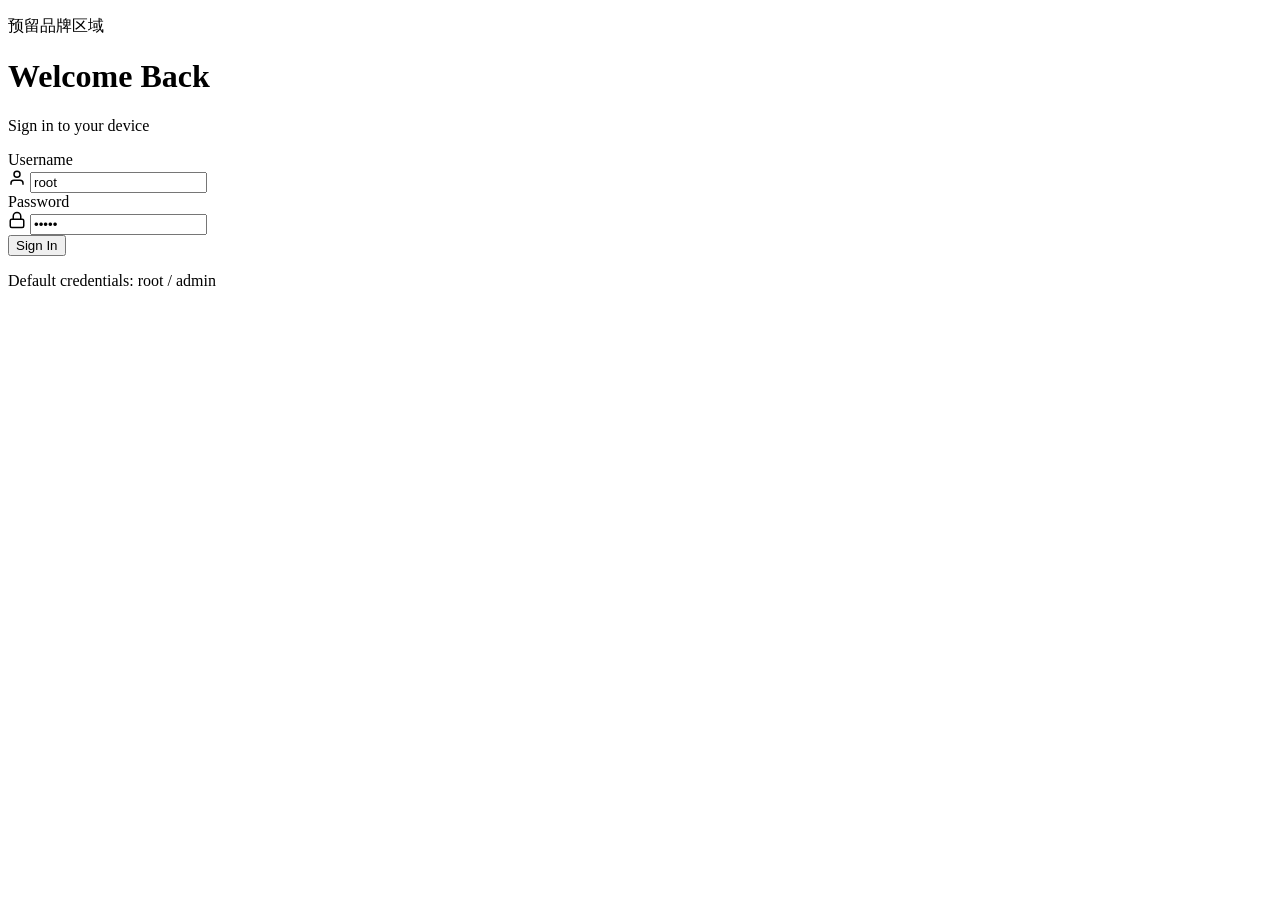
==== www/index.html @ 0700ac0f "feat: Lighttpd + CGI multi-user web system for LubanCat - Phase 1: Boa → Lighttpd + HTTPS (TLS 1.2+," ====
<!DOCTYPE html>
<html lang="zh-CN">
<head>
    <meta charset="utf-8">
    <meta name="viewport" content="width=device-width, initial-scale=1">
    <title>Login - Zynq Web Control</title>
    <link rel="preconnect" href="https://fonts.googleapis.com">
    <link rel="preconnect" href="https://fonts.gstatic.com" crossorigin>
    <link href="https://fonts.googleapis.com/css2?family=Playfair+Display:ital,wght@0,400;0,600;1,400&family=DM+Sans:wght@400;500;700&display=swap" rel="stylesheet">
    <link rel="stylesheet" href="/style.css">
</head>
<body>
    <div class="split-layout">
        <!-- Left: placeholder for future branding/content -->
        <div class="split-left">
            <div class="brand-placeholder">
                <div class="brand-ring"></div>
                <p class="brand-hint">预留品牌区域</p>
            </div>
        </div>

        <!-- Right: login panel -->
        <div class="split-right">
            <div class="login-card">
                <div class="login-header">
                    <h1>Welcome Back</h1>
                    <p class="login-subtitle">Sign in to your device</p>
                </div>
                <form method="POST" action="/cgi-bin/login.cgi">
                    <div class="field-group">
                        <label for="user">Username</label>
                        <div class="input-wrap">
                            <svg class="input-icon" width="18" height="18" viewBox="0 0 24 24" fill="none" stroke="currentColor" stroke-width="2"><path d="M20 21v-2a4 4 0 0 0-4-4H8a4 4 0 0 0-4 4v2"/><circle cx="12" cy="7" r="4"/></svg>
                            <input type="text" id="user" name="user" value="root" required>
                        </div>
                    </div>
                    <div class="field-group">
                        <label for="pass">Password</label>
                        <div class="input-wrap">
                            <svg class="input-icon" width="18" height="18" viewBox="0 0 24 24" fill="none" stroke="currentColor" stroke-width="2"><rect x="3" y="11" width="18" height="11" rx="2" ry="2"/><path d="M7 11V7a5 5 0 0 1 10 0v4"/></svg>
                            <input type="password" id="pass" name="pass" value="admin" required>
                        </div>
                    </div>
                    <button type="submit" class="login-btn">Sign In</button>
                </form>
                <p class="login-footer">Default credentials: <span>root / admin</span></p>
            </div>
        </div>
    </div>
</body>
</html>
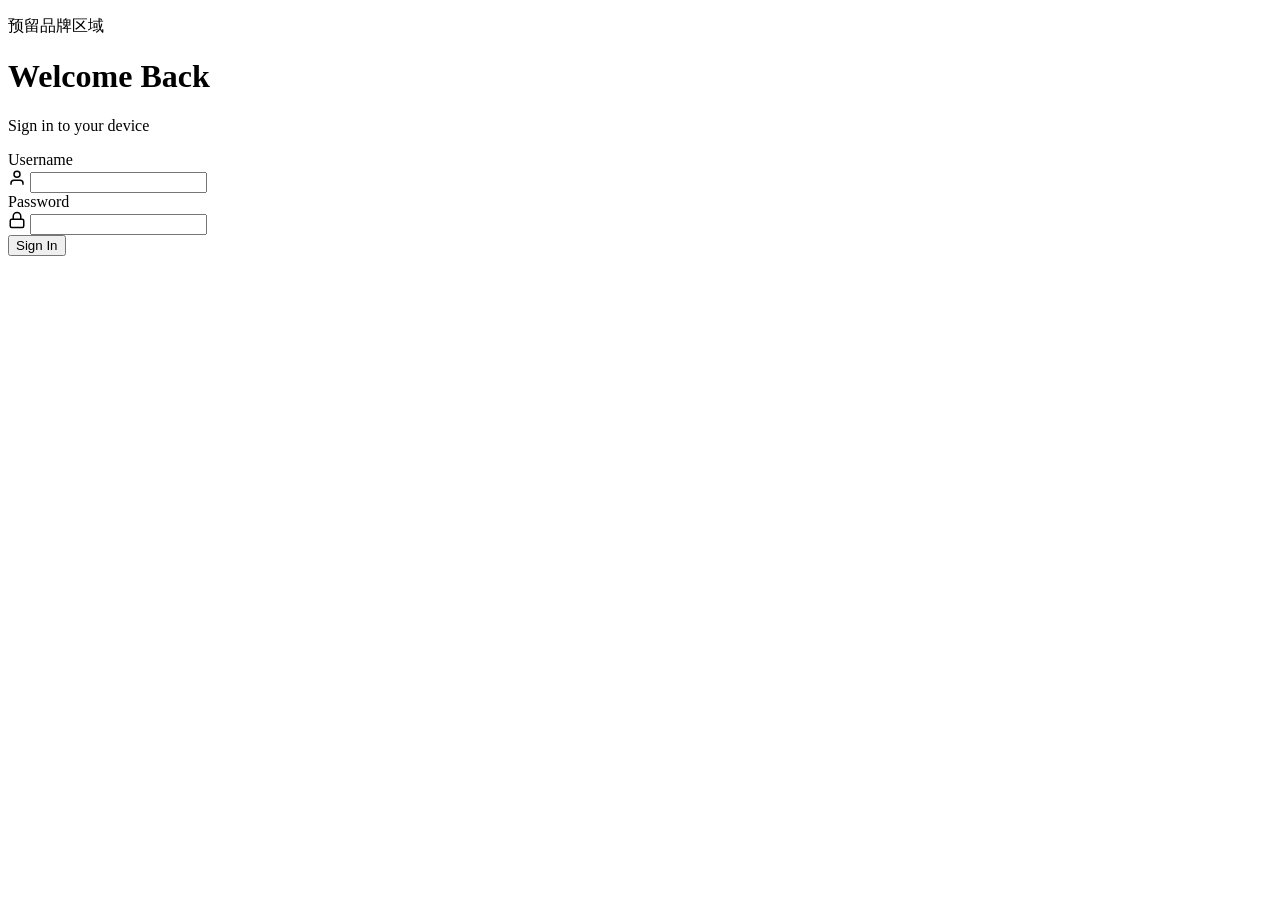
==== commit e1148a2b: "feat: 本地网卡配置替代串口层（ADR-0003） - nmcli.c/h：fork/execvp 调用 NetworkManager，参数白名单 + 格式双重校验 - network.cgi：e" ====
--- a/www/index.html
+++ b/www/index.html
@@ -3,7 +3,7 @@
 <head>
     <meta charset="utf-8">
     <meta name="viewport" content="width=device-width, initial-scale=1">
-    <title>Login - Zynq Web Control</title>
+    <title>Login</title>
     <link rel="preconnect" href="https://fonts.googleapis.com">
     <link rel="preconnect" href="https://fonts.gstatic.com" crossorigin>
     <link href="https://fonts.googleapis.com/css2?family=Playfair+Display:ital,wght@0,400;0,600;1,400&family=DM+Sans:wght@400;500;700&display=swap" rel="stylesheet">
@@ -31,19 +31,18 @@
                         <label for="user">Username</label>
                         <div class="input-wrap">
                             <svg class="input-icon" width="18" height="18" viewBox="0 0 24 24" fill="none" stroke="currentColor" stroke-width="2"><path d="M20 21v-2a4 4 0 0 0-4-4H8a4 4 0 0 0-4 4v2"/><circle cx="12" cy="7" r="4"/></svg>
-                            <input type="text" id="user" name="user" value="root" required>
+                            <input type="text" id="user" name="user" required>
                         </div>
                     </div>
                     <div class="field-group">
                         <label for="pass">Password</label>
                         <div class="input-wrap">
                             <svg class="input-icon" width="18" height="18" viewBox="0 0 24 24" fill="none" stroke="currentColor" stroke-width="2"><rect x="3" y="11" width="18" height="11" rx="2" ry="2"/><path d="M7 11V7a5 5 0 0 1 10 0v4"/></svg>
-                            <input type="password" id="pass" name="pass" value="admin" required>
+                            <input type="password" id="pass" name="pass" required>
                         </div>
                     </div>
                     <button type="submit" class="login-btn">Sign In</button>
                 </form>
-                <p class="login-footer">Default credentials: <span>root / admin</span></p>
             </div>
         </div>
     </div>
